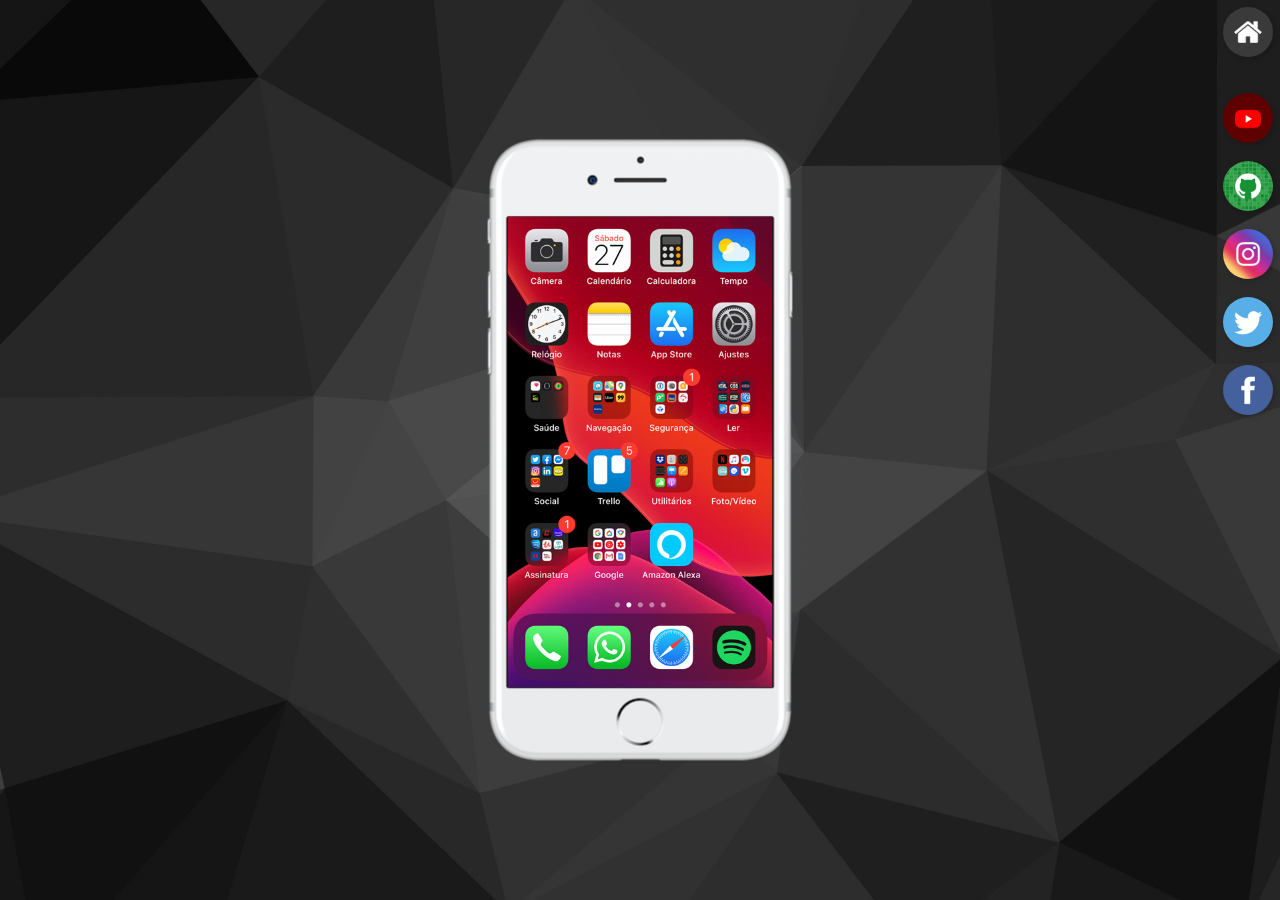
==== index.html @ 05320f77 "." ====
<!DOCTYPE html>
<html lang="pt-br">
<head>
    <meta charset="UTF-8">
    <meta name="viewport" content="width=device-width, initial-scale=1.0">
    <link rel="shortcut icon" href="favicon.ico" type="image/x-icon">
    <link rel="stylesheet" href="estilos/style.css">
    <title>Projeto de Redes Sociais </title>
</head>
<body>
    <main>
      <section id="celular">
          <iframe src="home.html" name = "tela" id="tela" frameborder="0">
            Seu navegador não é compatível com isso.
          </iframe>
      </section>
      
      <section id="redes-sociais">


               <a href="#" target="tela"><img src="imagens/logo-home.jpg" alt="Home"></a><br>
               
               <a href="#" target="tela"></a><br><img src="imagens/logo-youtube.jpg" alt="Yotube">

               <a href="#" target="tela"></a><br><img src="imagens/logo-github.jpg" alt="Github">

               <a href="#" target="tela"></a><br><img src="imagens/logo-instagram.jpg" alt="Instagram">

               <a href="#" target="tela"></a><br><img src="imagens/logo-twitter.jpg" alt="Twitter">

               <a href="#" target="tela"></a><br><img src="imagens/logo-facebook.jpg" alt="Facebook">


      </section>
    </main>
</body>
</html>
---- estilos/style.css ----
@charset "UTF-8";

*{
    margin: 0px;
    padding: 0px;
    font-family: Arial, Helvetica, sans-serif;
}

html, body {
    height: 100vh;
    width: 100vw;
    background-color: black;
}

body {
    background: url('../imagens/Design\ sem\ nome.png') no-repeat top center ;
    background-size: cover;
    background-attachment: fixed;
}

main {
    height: 100vh;
    position: relative;
}

section#celular {
    height: 627px;
    width: 311px;
    background: url('../imagens/frame-iphone.png') no-repeat;

    position: absolute;
    top: 50%;
    left: 50%;
    transform: translate(-50%, -50%);

}

iframe#tela {
    position: relative;
    top: 80px;
    left: 23px;
    width: 265px;
    height: 471px;
}

section#redes-sociais {
    text-align: right;
}

section#redes-sociais img{
      width: 50px;
      margin: 7px;
      border-radius: 50%;
      box-shadow: 2px 2px 5px rgba(0, 0, 0, 0.178);
      box-sizing: border-box;
}

section#redes-sociais img:hover {
    border: 2px solid grey;
    transform: translate(-4px, -4px);
    box-shadow: 5px 5px 10px rgba(179, 178, 178, 0.253);
    transition: transform .4s, border 1s;
}
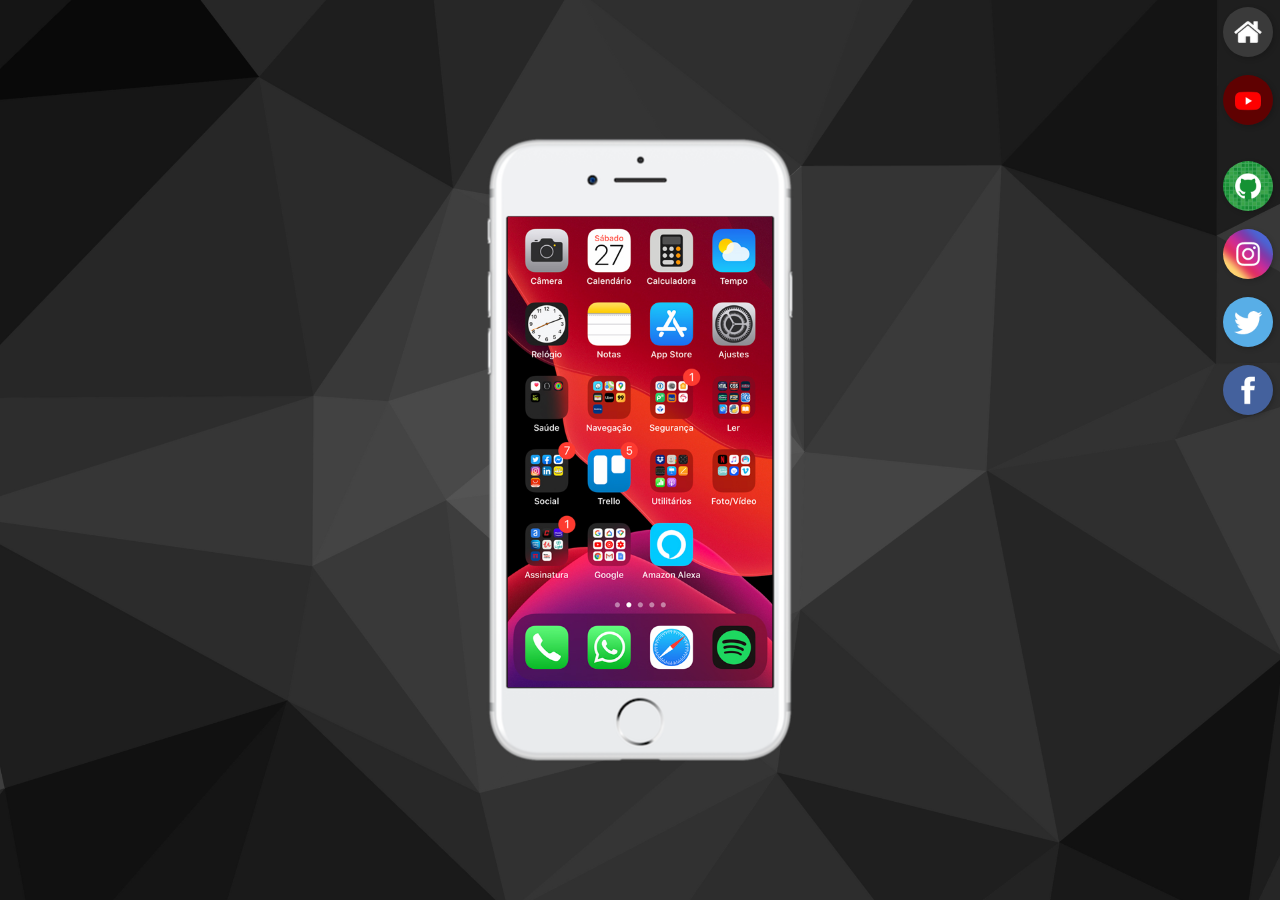
==== commit 7da8fd8e: "ggg" ====
--- a/index.html
+++ b/index.html
@@ -18,9 +18,9 @@
       <section id="redes-sociais">
 
 
-               <a href="#" target="tela"><img src="imagens/logo-home.jpg" alt="Home"></a><br>
+               <a href="home.html" target="tela"><img src="imagens/logo-home.jpg" alt="Home"></a><br>
                
-               <a href="#" target="tela"></a><br><img src="imagens/logo-youtube.jpg" alt="Yotube">
+               <a href="youtube.html" target="tela"></a><img src="imagens/logo-youtube.jpg" alt="Yotube"><br>
 
                <a href="#" target="tela"></a><br><img src="imagens/logo-github.jpg" alt="Github">
 
